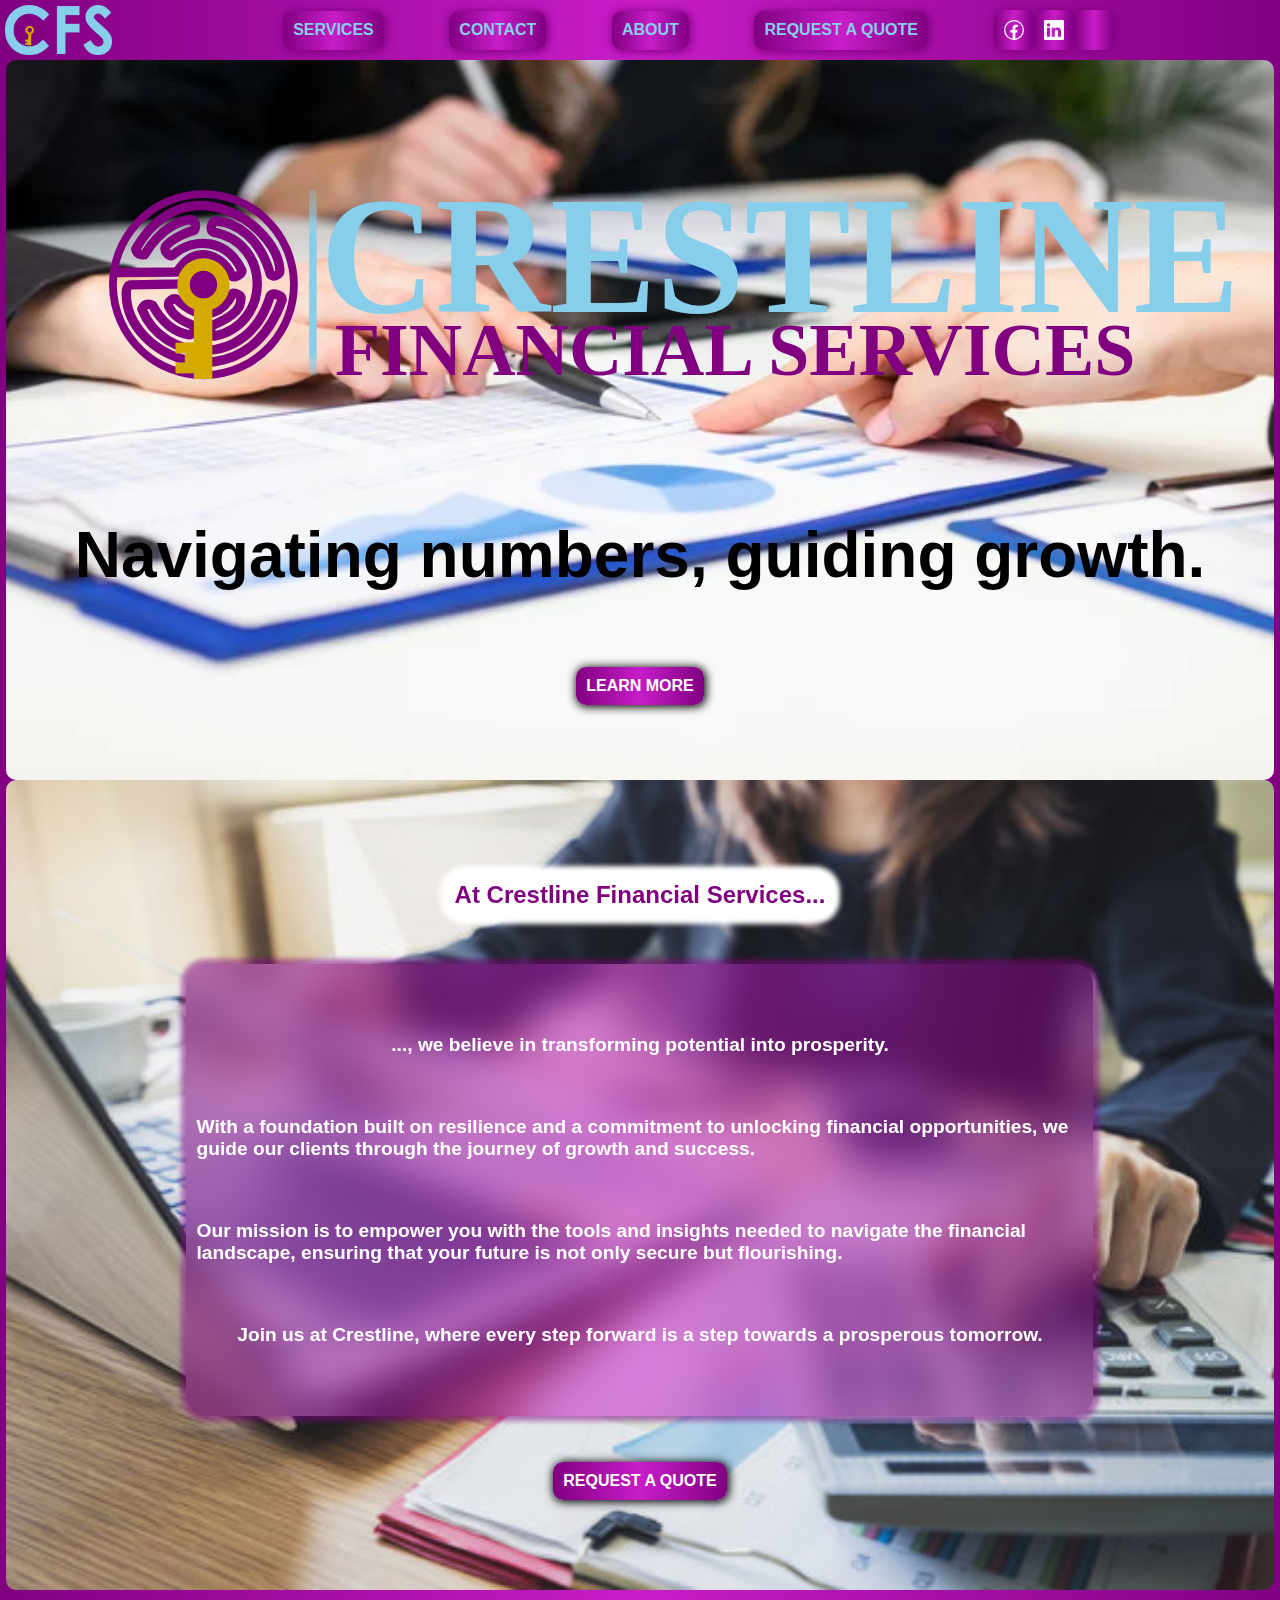
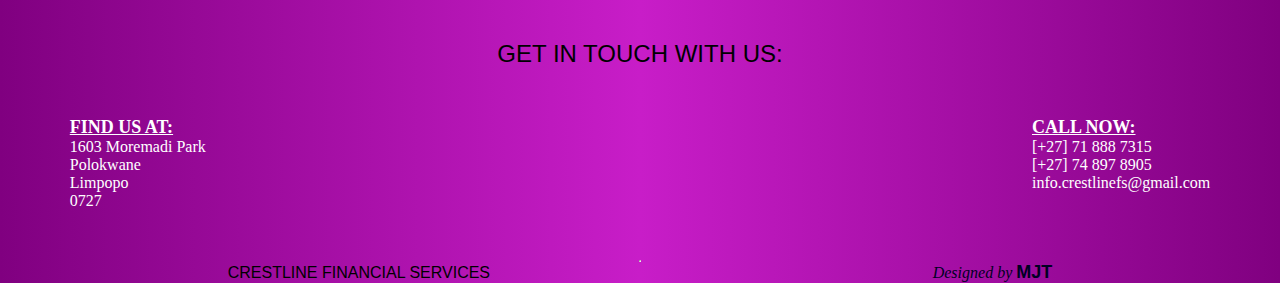
==== index.html @ adc4ba80 "Add files via upload" ====
<!DOCTYPE html>
<html lang="en">
    <head>
        <meta charset="UTF-8">
        <meta name="viewport" content="width=device-width, initial-scale=1.0" media="screen">
        <title>CFS_HOME</title>
        <link rel="website icon" type="png" href="images/Labyrinth_Key.svg"> 
        <link rel="stylesheet" type="text/css" href="index.css" media="screen">
        <script type="text/javascript" href="index.js"></script>
    </head>

    <body>
        <header>
            <div class="icon">
                <img src="images/Labyrinth_Lettermark_Sky Blue.png">
            </div>
            <div class="tabs">
                <li><a href="services.html">SERVICES</a></li>
                <li><a href="contact.html">CONTACT</a></li>
                <li><a href="about.html">ABOUT</a></li>
                <li><a href="contact.html#quotation">REQUEST A QUOTE</a></li>
                <span class="icons">
                    <li><a href="https://www.facebook.com/profile.php?id=61560621343532" target="_blank"><img src="images/FB_Icon.svg" alt=""></a></li>
                    <li><a href="https://za.linkedin.com/in/crestline-financial-services-183885310" target="_blank"><img src="images/LinkedIn_Icon.svg" alt=""></a></li>
                    <li><a href="https://wa.me/message/F4T4FTFE577NC1" target="_blank"><img src="images/WhatsApp_White.svg" alt=""></a></li>
                </span>
            </div>
            
            <div class="list">
                <div class="burger">
                    <span class="a"></span>
                    <span class="b"></span>
                    <span class="c"></span>
                    <div class="click">
                        <ul id="tabs2">
                            <li><a href="index.html">HOME</a></li>
                            <li><a href="services.html">SERVICES</a></li>
                            <li><a href="contact.html">CONTACT</a></li>
                            <li><a href="about.html">ABOUT</a></li>
                            <li><a href="contact.html#quotation">REQUEST A QUOTE</a></li>
                        </ul>
                    </div>
                </div>
            </div>

        </header>

        <main class="section">
            <div class="background">
               <img src="images/depositphotos_47779979-stock-photo-people-at-work-during-a.jpg" alt="">     
            </div>
            <div class="data">
                <div class="name">
                    <img src="images/CFS_Full_Labyrinth.svg" alt="Crestline Financial Services">
                </div>
                <div class="slogan">
                    Navigating numbers, guiding growth.
                </div>
                <div class="more_btn">
                    <a href="about.html">LEARN MORE</a>
                </div>
            </div>
        </main>

        <section class="summary">
            <div class="background">
                <img src="images/360_F_171826371_wrk3fpxKM7buTmjS2LI1ogYVAapIJtw5.jpg" alt="">     
            </div>
            <div class="data">          
                <h1>At Crestline Financial Services...</h1>
                <div class="text">
                    <p> 
                        ..., we believe in transforming 
                        potential into prosperity.
                    </p>
                    <p>
                        With a foundation built on 
                        resilience and a commitment to 
                        unlocking financial opportunities, 
                        we guide our clients through the 
                        journey of growth and success.
                    </p>
                    <p>
                        Our mission is to empower you with 
                        the tools and insights needed to 
                        navigate the financial landscape, 
                        ensuring that your future is not 
                        only secure but flourishing.
                    </p>
                    <p>
                        Join us at Crestline, where every 
                        step forward is a step towards a 
                        prosperous tomorrow.
                    </p>
                </div>
                <div class="more_btn">
                    <a href="contact.html#quotation">REQUEST A QUOTE</a>
                </div>
            </div>
        </section>

        <article>
            <h1>GET IN TOUCH WITH US:</h1>
            <div class="parent">
                <div class="contact">
                    <p class="call_head">CALL NOW:</p>
                    <ul>
                        <li>[+27] 71 888 7315</li>
                        <li>[+27] 74 897 8905</li>
                        <li class="email">info.crestlinefs@gmail.com</li>
                    </ul>
                </div>
                <div class="address">
                    <span class="address_head">FIND US AT:</span>
                    <p>1603 Moremadi Park</p>
                    <p>Polokwane</p>
                    <p>Limpopo</p>
                    <p>0727</p>
                </div>
            </div>
        </article>

        <hr>

        <footer>
            <div class="copyright">CRESTLINE FINANCIAL SERVICES</div>
            <div class="author">Designed by <a href="https://jephtamadziva.netlify.app/" target="_blank">MJT</a></div>
        </footer>
    </body>
</html>
---- index.css ----
:root
{
    --dark-blue: rgb(0, 0, 35);
    --mid-blue: rgb(25,25,112);
    --light-blue: rgb(25, 25, 255);
    --font-1: Arial, Helvetica, sans-serif;
    --bio-img: url("bio background.png");
    --banner-img: url("banner.gif");
    --gold: rgb(190, 180, 30);
    --intro-height: 10vh;
    --font-1-B: 'Bahnschrift';
    --font-2-I: 'Impact';
    --font-3-C: 'Consolas';
    --purple-gradient: linear-gradient(to right, purple, rgb(200, 29, 200), purple);
}
html
{
    scroll-behavior: smooth;
    scroll-snap-type: y mandatory;
    scroll-padding-top: 50px;
    background: var(--purple-gradient);
}
*
{
    margin: 0px;
    padding: 0px;
}
body
{
    display: flex;
    flex-direction: column;
    justify-content: center;
    align-items: center;
}
@keyframes slidein
{
    0%{transform: translateX(100%);}
    100%{transform: translateX(0);}
    /*animation: slidein 2s forwards infinite;*/
}
@keyframes slidein
{
    0%{transform: translateX(100%);}
    100%{transform: translateX(0);}
    /*animation: slidein 2s forwards infinite{loop};*/
}
@keyframes slideup
{
    0%{transform: translateY(-100%);}
    100%{transform: translateY(0);}
    /*animation: slideup 2s forwards infinite;*/
}
/*---ANIMATIONS---*/
@keyframes  pulse/*Makes the object change size in a pulsating motion*/
{
    0%, 100%{transform: scale(0.95);}
    50%{transform: scale(1);}
    /*animation: pulse 2s ease-in-out infinite;*/
}
@keyframes bounce
{
    0%, 100%{transform: translateY(0);}
    50%{transform: translateY(-10px);}
    /*animation: bounce 2s ease-in-out infinite;*/
}
@keyframes revolution
{
    0%{transform: rotate(0deg);}
    100%{transform: rotate(360deg);}
    /*animation: revolution 2s infinite linear;*/
}
@keyframes slidein
{
    0%{transform: translateX(-100%);}
    100%{transform: translateX(0);}
    /*animation: slidein 2s forwards infinite;*/
}
@keyframes slideleft /*Slides In from the far Left*/
{
    0%{transform: translateX(-100%);}
    100%{transform: translateX(0);}
}
@keyframes slideright
{
    0%{transform: translateX(100%);}
    100%{transform: translateX(0);}
}
@keyframes zoomfade
{
    0%
    {
        transform: scaleX(0.1);
        opacity: 0;
    }
    50%
    {
        transform: scaleX(0.8);
        opacity: 0.5;
    }
    100%
    {
        transform: translateX(1);
        opacity: 1;
    }
}

header
{
    width: 100%;
    height: fit-content;
    display: flex;
    justify-content: space-between;
    align-items: center;
    scroll-snap-align: start;
    scroll-snap-align: start;
}
.icon
{
    display: flex;
    align-items: center;
    justify-content: center;
    height: 50px;
    padding: 5px;
}
.icon img
{
    width: 100%;
    height: 100%;
    border-radius: 10px;
}
.burger
{
    display: flex;
    flex-direction: column;
    justify-content: space-around;
    align-items: center;
    margin: 10px;
    padding: 5px;
    width: 30px;
    height: 20px;
    background-color: skyblue;
    border-radius: 5px;
}
.burger ul
{
    opacity: 0;
    display: none;
}
.burger span
{
    background: var(--purple-gradient);
    width: 100%;
    height: 20%;
    margin: 0;
    padding: 0;
    opacity: 1;
}
.click
{
    position: absolute;
    width: 60px;
    height: 50px;
    top: 3px;
    right: 3px;
}
.burger
{
    cursor: grab;
}
#tabs2
{
    position: absolute;
    top: 60px;
    right: 10px;
    padding: 10px;
    z-index: 10;
    width: 200px;
    height: 200px;
    display: flex;
    flex-direction: column;
    justify-content: space-evenly;
    align-items: center;
    visibility: hidden;
}
#tabs2 li, a
{
    color: skyblue;
    font-weight: bold;
    font-family: Arial, Helvetica, sans-serif;
    text-decoration: none;
    list-style-type: none;
}
.tabs li
{
    background: var(--purple-gradient);
    box-shadow: 1px 1px 10px 1px purple;
}

main
{
    width: 99%;
    padding: 0;
    height: 80vh;
    display: flex;
    margin: 0 auto;
    align-items: center;
    flex-direction: column;
    scroll-snap-align: start;
    justify-content: space-evenly;
}
.data
{
    z-index: 1;
    position: absolute;
    padding: 0;
    margin: 0;
    width: 99%;
    height: 80vh;
    display: flex;
    flex-direction: column;
    justify-content: space-evenly;
    align-items: center;
    scroll-snap-align: start;
}
.name
{
    display: flex;
    justify-content: center;
    align-items: center;
    width: 99%;
    z-index: 1;
}
.slogan
{
    width: 99%;
    display: flex;
    justify-content: center;
    align-items: center;
    font-size: 5vw;
    font-family: 'Gill Sans', 'Gill Sans MT', Calibri, 'Trebuchet MS', sans-serif;
    font-weight: bolder;
    text-decoration: double;
}
.more_btn
{
    border-radius: 10px;
    padding: 10px;
    box-shadow: 1px 1px 10px 1px;
    background: linear-gradient(to right, purple, rgb(200, 29, 200), purple);
}
.more_btn a
{
    text-decoration: none;
    color: white;    
    font-family:Arial, Helvetica, sans-serif;
    font-weight: bolder
}

.summary
{
    padding: 0;
    margin: 0;
    width: 99%;
    height: 90vh;
    scroll-snap-align: start;   
    display: flex;
    justify-content: space-evenly;
    align-items: center;
    flex-direction: column;
}
.summary h1
{
    font-weight: bold;
    color: purple;
    padding: 10px;
    border-radius: 20px;
    backdrop-filter: blur(20px);
    background-color: white;
    box-shadow: 0px 0px 5px 5px white;
}
.text
{
    width: clamp(50%, 70%, 90%);
    height: 60%;
    padding: 10px;
    margin: 0;
    color: white;
    font-family: sans-serif, 'Arial Narrow Bold', Impact, Haettenschweiler;
    font-size: larger;
    font-weight: bolder;
    display: flex;
    flex-direction: column;
    justify-content: space-evenly;
    align-items: center;
    border-radius: 20px;
    backdrop-filter: blur(20px);
    background: linear-gradient(to right, rgba(128, 0, 128, 0.504), rgba(200, 29, 200, 0.504), rgba(128, 0, 128, 0.504));
    box-shadow: 0px 0px 5px 5px rgba(128, 0, 128, 0.503);
}

article
{

    padding: 0;
    margin: 0;
    width: 99%;
    height: 30vh;
    display: flex;
    flex-direction: column;
    justify-content: space-evenly;
    align-items: center;
    color: white;
    scroll-snap-align: start;
}
h1
{
    font-family: Impact, Haettenschweiler, 'Arial Narrow Bold', sans-serif;
    font-size: x-large;
    font-weight: 400;
    color: black;
}
.parent
{
    width: 90%;
    display: flex;
    color: white;
    flex-direction: row-reverse;
    font-family: var(--font-1-B);
    justify-content: space-between;
}
.call_head, .address_head
{
    font-size: large;
    font-weight: bolder;
    text-decoration: underline;
}
.contact li
{
    list-style: none;
    list-style-type: none;
    text-decoration: none;
}
footer
{
    width: 99%;
    display: flex;
    align-items: center;
    justify-content: space-around;
}
.logo
{
    width: 50px;
    height: auto;  
    display: flex;
    align-items: center;
    justify-content: center;
}
img
{
    margin: 0;
    padding: 0;
    width: 100%;
}
.copyright
{
    color: black;
    font-family: Impact, Haettenschweiler, 'Arial Narrow Bold', sans-serif;
}
.author
{
    font-style: italic;
    color: var(--dark-blue);
    font-family: var(--font-1-B);
}
.author a
{
    text-decoration: none;
    color: var(--dark-blue);
    font-weight: bolder;
    font-style: normal;
    font-size: large;

}
.background
{
    width: 100%;
    height: 100%;
}
.background img
{
    width: 100%;
    height: 100%;
    border-radius: 10px;
}
.icons
{
    display: flex;
    flex-direction: row;
    align-items: center;
    justify-content: center;
}
.icons li
{
    list-style-type: none;
    width: 20px;
    height: 20px;
}
.icons li:hover
{
    transform: scale(1.1);
}
@media screen and (max-width: 700px)
{
    .list
    {
        width: 60%;
        display: flex;
        flex-direction: row-reverse;
    }
    .tabs
    {
        opacity: 0;
        display: none;
    }


    .burger :active
    {
        cursor: grabbing;
    }
    .burger :hover ul#tabs2
    {

        opacity: 1;
        visibility: visible;
        background-color: purple;
        border-radius: 20px;
    }
}

.a:hover
{
    background-color: white;
}
@media screen and (min-width: 700px)
{
    .tabs
    {
        width: 70%;
        display: flex;
        font-weight: bolder;
        align-items: center;
        justify-content: space-around;
        font-family: 'Courier New', Courier, monospace;
    }
    .tabs li
    {
        padding: 10px;
        border-radius: 10px;
        list-style-type: none;
    }
    a
    {
        text-decoration: none;
    }
    .burger
    {
        opacity: 0;
        display: none;
    }
    .tabs2
    {
        opacity: 0;
        display: none;
    }  
}
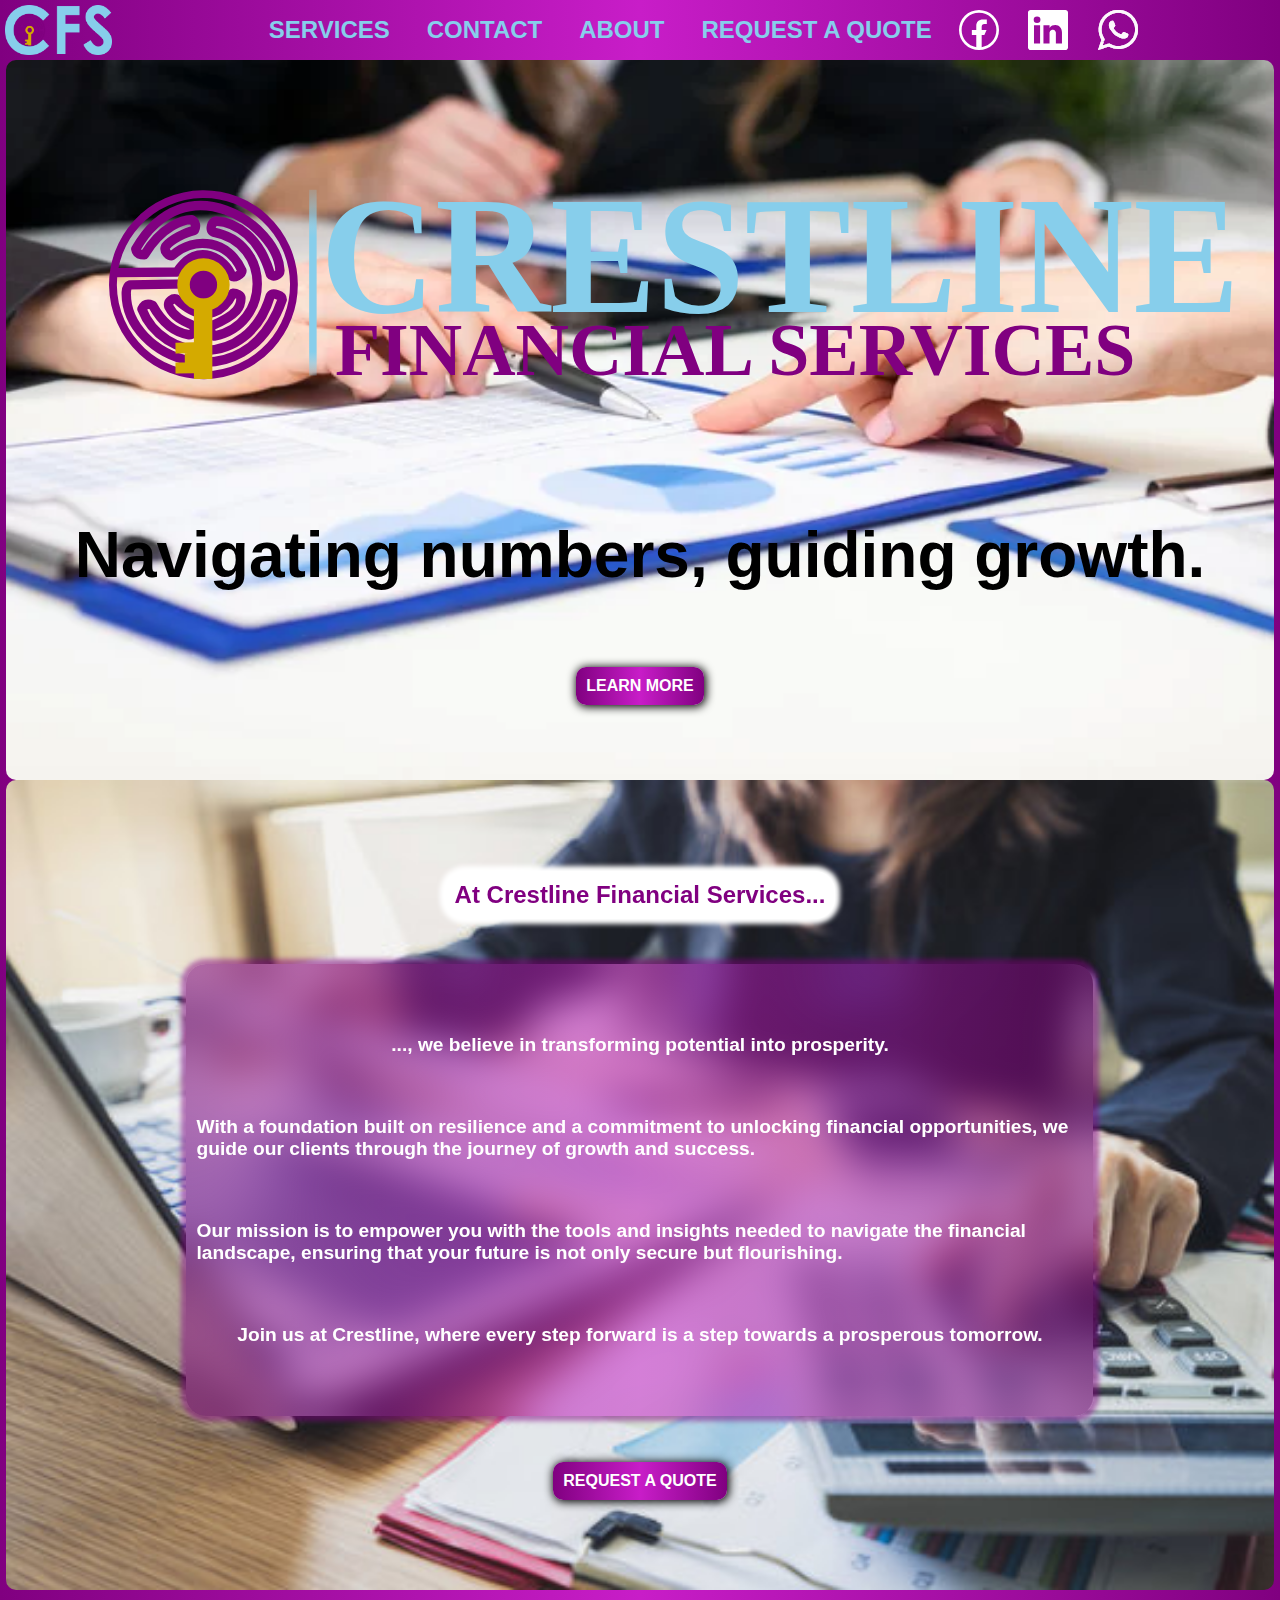
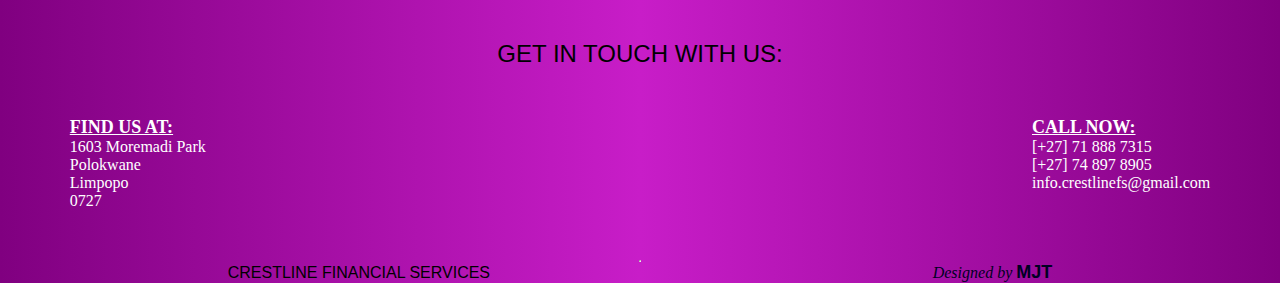
==== commit 5cf0be27: "Add files via upload" ====
--- a/index.html
+++ b/index.html
@@ -21,7 +21,7 @@
                 <li><a href="contact.html#quotation">REQUEST A QUOTE</a></li>
                 <span class="icons">
                     <li><a href="https://www.facebook.com/profile.php?id=61560621343532" target="_blank"><img src="images/FB_Icon.svg" alt=""></a></li>
-                    <li><a href="https://za.linkedin.com/in/crestline-financial-services-183885310" target="_blank"><img src="images/LinkedIn_Icon.svg" alt=""></a></li>
+                    <li><a class="linked" href="https://za.linkedin.com/in/crestline-financial-services-183885310" target="_blank"><img src="images/LinkedIn_Icon.svg" alt=""></a></li>
                     <li><a href="https://wa.me/message/F4T4FTFE577NC1" target="_blank"><img src="images/WhatsApp_White.svg" alt=""></a></li>
                 </span>
             </div>
--- a/index.css
+++ b/index.css
@@ -32,16 +32,10 @@
     justify-content: center;
     align-items: center;
 }
-@keyframes slidein
-{
-    0%{transform: translateX(100%);}
-    100%{transform: translateX(0);}
-    /*animation: slidein 2s forwards infinite;*/
-}
-@keyframes slidein
-{
-    0%{transform: translateX(100%);}
-    100%{transform: translateX(0);}
+@keyframes slidedown
+{
+    0%{transform: translateY(100%);}
+    100%{transform: translateY(0);}
     /*animation: slidein 2s forwards infinite{loop};*/
 }
 @keyframes slideup
@@ -112,7 +106,7 @@
     justify-content: space-between;
     align-items: center;
     scroll-snap-align: start;
-    scroll-snap-align: start;
+    animation: slideup 1s forwards ease-in-out;
 }
 .icon
 {
@@ -127,6 +121,38 @@
     width: 100%;
     height: 100%;
     border-radius: 10px;
+}
+.icons
+{
+    display: flex;
+    flex-direction: row;
+    align-items: center;
+    justify-content: space-between;
+    width: 20%;
+}
+.icons li 
+{
+    list-style-type: none;
+    width: 20px;
+    height: 20px;
+    display: flex;
+    align-items: center;
+    justify-content: center;
+}
+.icons li a
+{
+    height: 200%;
+    aspect-ratio: 1/1;
+    padding: 0;
+    margin: 0;
+    display: flex;
+    align-items: center;
+    justify-content: center;
+}
+.icons li a img:hover
+{
+    transform: scale(1.1);
+    transform: rotate('30deg');
 }
 .burger
 {
@@ -190,11 +216,7 @@
     text-decoration: none;
     list-style-type: none;
 }
-.tabs li
-{
-    background: var(--purple-gradient);
-    box-shadow: 1px 1px 10px 1px purple;
-}
+
 
 main
 {
@@ -221,6 +243,7 @@
     justify-content: space-evenly;
     align-items: center;
     scroll-snap-align: start;
+    overflow: hidden;
 }
 .name
 {
@@ -229,6 +252,7 @@
     align-items: center;
     width: 99%;
     z-index: 1;
+    animation: slideleft 2s forwards ease-in-out;
 }
 .slogan
 {
@@ -240,6 +264,7 @@
     font-family: 'Gill Sans', 'Gill Sans MT', Calibri, 'Trebuchet MS', sans-serif;
     font-weight: bolder;
     text-decoration: double;
+    animation: slideright 3s forwards ease-in-out;
 }
 .more_btn
 {
@@ -253,7 +278,8 @@
     text-decoration: none;
     color: white;    
     font-family:Arial, Helvetica, sans-serif;
-    font-weight: bolder
+    font-weight: bolder;
+    animation: slidedown 3.5s forwards ease-in-out;
 }
 
 .summary
@@ -267,6 +293,9 @@
     justify-content: space-evenly;
     align-items: center;
     flex-direction: column;
+    animation: zoomfade 1s linear;
+    animation-timeline: view();
+    animation-range: entry cover 50%;
 }
 .summary h1
 {
@@ -277,6 +306,9 @@
     backdrop-filter: blur(20px);
     background-color: white;
     box-shadow: 0px 0px 5px 5px white;
+    animation: slideup 1s linear;
+    animation-timeline: view();
+    animation-range: entry cover 50%;
 }
 .text
 {
@@ -296,6 +328,9 @@
     backdrop-filter: blur(20px);
     background: linear-gradient(to right, rgba(128, 0, 128, 0.504), rgba(200, 29, 200, 0.504), rgba(128, 0, 128, 0.504));
     box-shadow: 0px 0px 5px 5px rgba(128, 0, 128, 0.503);
+    animation: zoomfade 2s linear;
+    animation-timeline: view();
+    animation-range: entry cover 50%;
 }
 
 article
@@ -361,6 +396,19 @@
     padding: 0;
     width: 100%;
 }
+/*
+    .chair::-webkit-scrollbar 
+    {
+        display: none;
+    }
+  
+    Hide scrollbar for IE, Edge and Firefox 
+    .chair 
+    {
+        -ms-overflow-style: none;   IE and Edge 
+        scrollbar-width: none;   Firefox 
+    }
+*/
 .copyright
 {
     color: black;
@@ -392,23 +440,7 @@
     height: 100%;
     border-radius: 10px;
 }
-.icons
-{
-    display: flex;
-    flex-direction: row;
-    align-items: center;
-    justify-content: center;
-}
-.icons li
-{
-    list-style-type: none;
-    width: 20px;
-    height: 20px;
-}
-.icons li:hover
-{
-    transform: scale(1.1);
-}
+
 @media screen and (max-width: 700px)
 {
     .list
@@ -449,6 +481,7 @@
         width: 70%;
         display: flex;
         font-weight: bolder;
+        font-size: x-large;
         align-items: center;
         justify-content: space-around;
         font-family: 'Courier New', Courier, monospace;
@@ -462,6 +495,10 @@
     a
     {
         text-decoration: none;
+    }
+    a:hover
+    {
+        text-shadow: 2px 2px 0px rgb(46, 0, 46);
     }
     .burger
     {
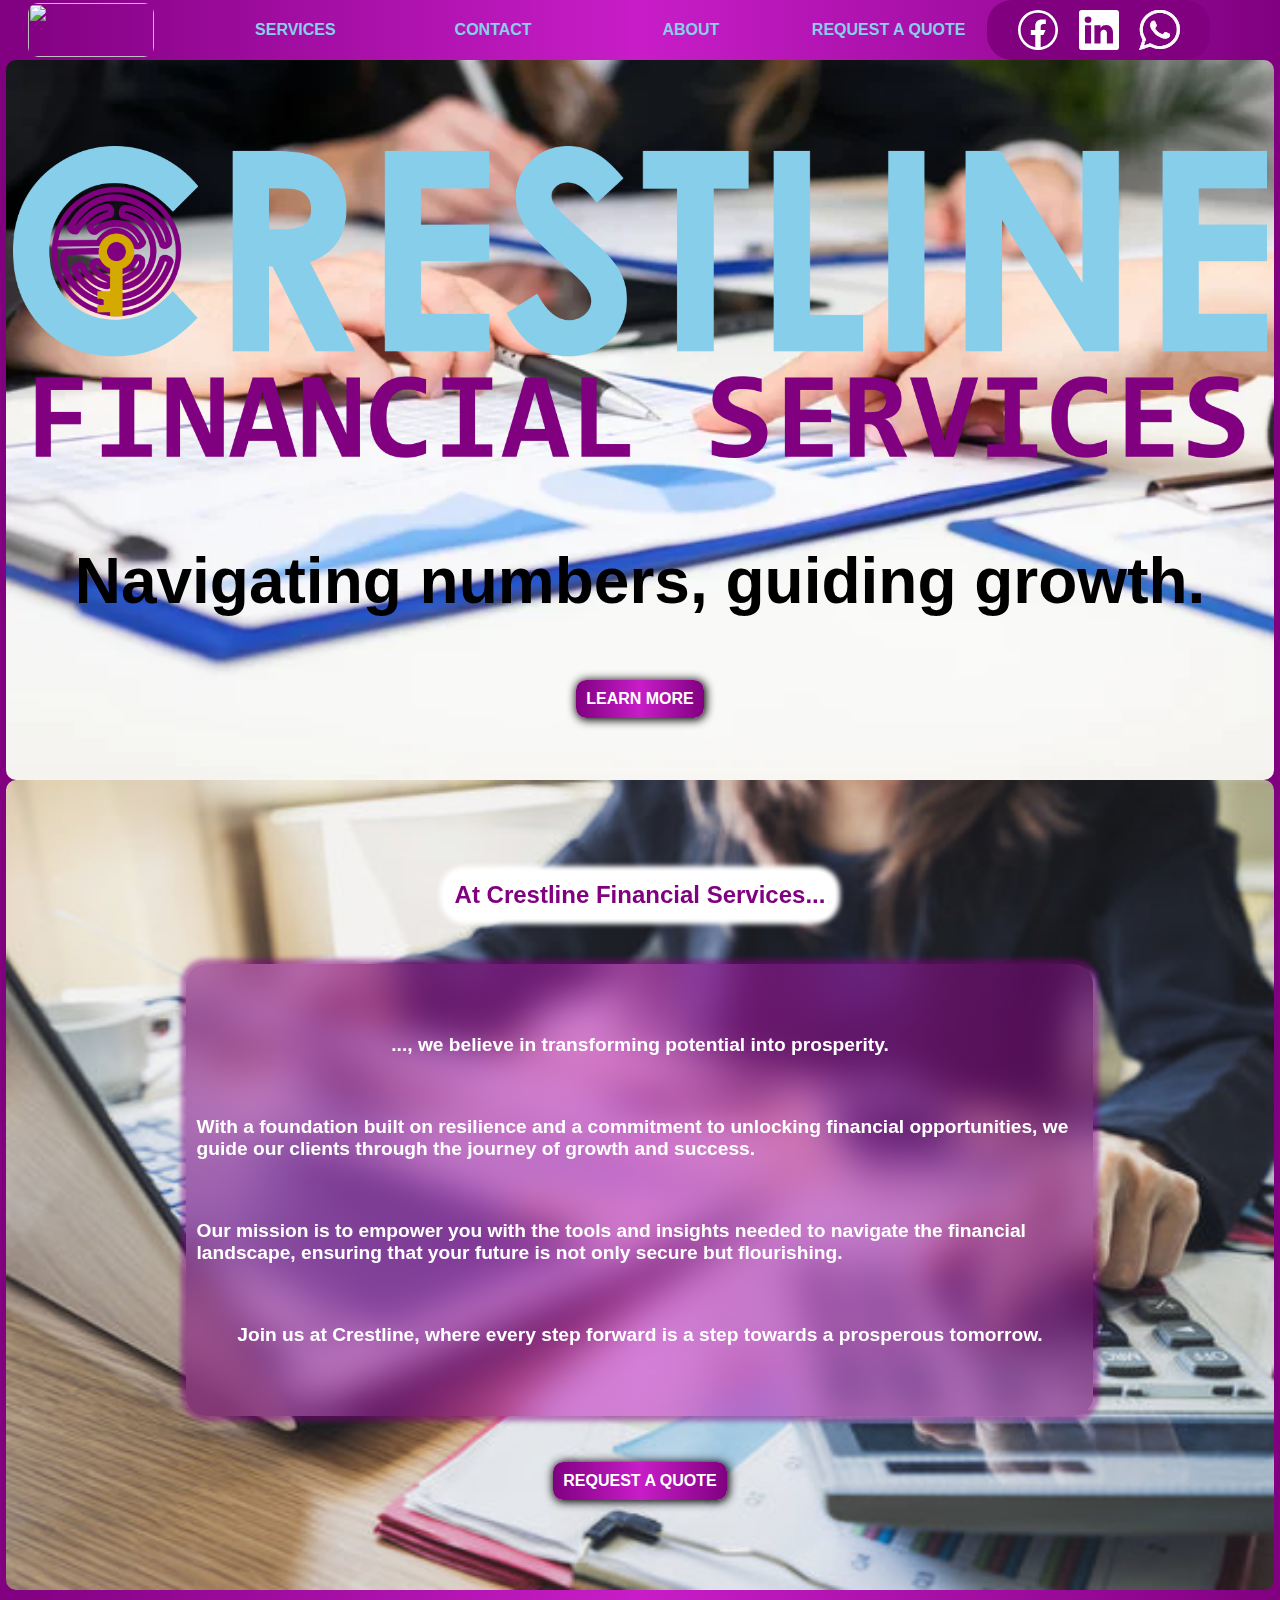
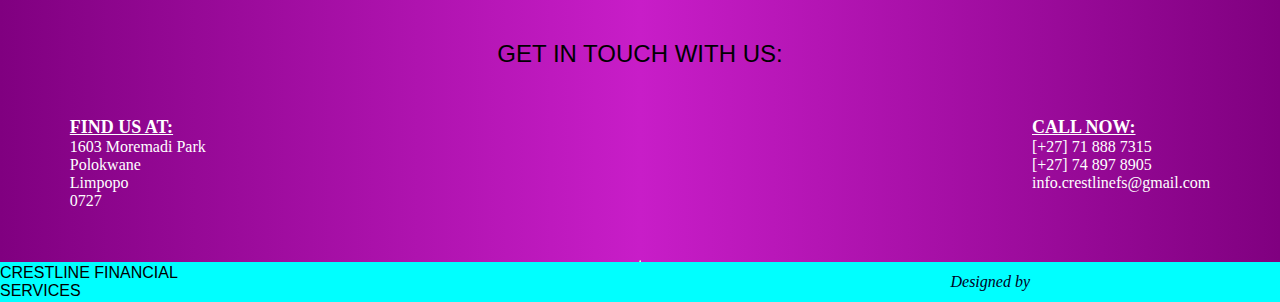
==== commit 6eea4f79: "Add files via upload" ====
--- a/index.html
+++ b/index.html
@@ -12,7 +12,7 @@
     <body>
         <header>
             <div class="icon">
-                <img src="images/Labyrinth_Lettermark_Sky Blue.png">
+                <img src="images/Lettermark_Labyrinth_Grad.png">
             </div>
             <div class="tabs">
                 <li><a href="services.html">SERVICES</a></li>
@@ -51,7 +51,8 @@
             </div>
             <div class="data">
                 <div class="name">
-                    <img src="images/CFS_Full_Labyrinth.svg" alt="Crestline Financial Services">
+                    <img class="on_top" src="images/Full_Logo_Icon_Top.png" alt="Crestline Financial Services">
+                    <img class="on_side" src="images/Labyrinth_Full Logo.png" alt="">
                 </div>
                 <div class="slogan">
                     Navigating numbers, guiding growth.
@@ -124,7 +125,7 @@
 
         <footer>
             <div class="copyright">CRESTLINE FINANCIAL SERVICES</div>
-            <div class="author">Designed by <a href="https://jephtamadziva.netlify.app/" target="_blank">MJT</a></div>
+            <div class="author">Designed by <a href="https://jephtamadziva.netlify.app/" target="_blank"><img src="images/Signature_grad1.png" alt=""></a></div>
         </footer>
     </body>
 </html>--- a/index.css
+++ b/index.css
@@ -100,10 +100,10 @@
 
 header
 {
-    width: 100%;
-    height: fit-content;
-    display: flex;
-    justify-content: space-between;
+    width: 99%;
+    height: 60px;
+    display: flex;
+    justify-content: space-around;
     align-items: center;
     scroll-snap-align: start;
     animation: slideup 1s forwards ease-in-out;
@@ -113,8 +113,8 @@
     display: flex;
     align-items: center;
     justify-content: center;
-    height: 50px;
-    padding: 5px;
+    height: 90%;
+    width: 15%;
 }
 .icon img
 {
@@ -122,102 +122,10 @@
     height: 100%;
     border-radius: 10px;
 }
-.icons
-{
-    display: flex;
-    flex-direction: row;
-    align-items: center;
-    justify-content: space-between;
-    width: 20%;
-}
-.icons li 
-{
-    list-style-type: none;
-    width: 20px;
-    height: 20px;
-    display: flex;
-    align-items: center;
-    justify-content: center;
-}
-.icons li a
-{
-    height: 200%;
-    aspect-ratio: 1/1;
-    padding: 0;
-    margin: 0;
-    display: flex;
-    align-items: center;
-    justify-content: center;
-}
-.icons li a img:hover
-{
-    transform: scale(1.1);
-    transform: rotate('30deg');
-}
 .burger
 {
-    display: flex;
-    flex-direction: column;
-    justify-content: space-around;
-    align-items: center;
-    margin: 10px;
-    padding: 5px;
-    width: 30px;
-    height: 20px;
-    background-color: skyblue;
-    border-radius: 5px;
-}
-.burger ul
-{
-    opacity: 0;
     display: none;
 }
-.burger span
-{
-    background: var(--purple-gradient);
-    width: 100%;
-    height: 20%;
-    margin: 0;
-    padding: 0;
-    opacity: 1;
-}
-.click
-{
-    position: absolute;
-    width: 60px;
-    height: 50px;
-    top: 3px;
-    right: 3px;
-}
-.burger
-{
-    cursor: grab;
-}
-#tabs2
-{
-    position: absolute;
-    top: 60px;
-    right: 10px;
-    padding: 10px;
-    z-index: 10;
-    width: 200px;
-    height: 200px;
-    display: flex;
-    flex-direction: column;
-    justify-content: space-evenly;
-    align-items: center;
-    visibility: hidden;
-}
-#tabs2 li, a
-{
-    color: skyblue;
-    font-weight: bold;
-    font-family: Arial, Helvetica, sans-serif;
-    text-decoration: none;
-    list-style-type: none;
-}
-
-
 main
 {
     width: 99%;
@@ -232,7 +140,7 @@
 }
 .data
 {
-    z-index: 1;
+    z-index: 0;
     position: absolute;
     padding: 0;
     margin: 0;
@@ -250,8 +158,6 @@
     display: flex;
     justify-content: center;
     align-items: center;
-    width: 99%;
-    z-index: 1;
     animation: slideleft 2s forwards ease-in-out;
 }
 .slogan
@@ -336,16 +242,16 @@
 article
 {
 
+    margin: 0;
     padding: 0;
-    margin: 0;
     width: 99%;
     height: 30vh;
     display: flex;
+    color: white;
+    align-items: center;
     flex-direction: column;
+    scroll-snap-align: start;
     justify-content: space-evenly;
-    align-items: center;
-    color: white;
-    scroll-snap-align: start;
 }
 h1
 {
@@ -390,12 +296,7 @@
     align-items: center;
     justify-content: center;
 }
-img
-{
-    margin: 0;
-    padding: 0;
-    width: 100%;
-}
+
 /*
     .chair::-webkit-scrollbar 
     {
@@ -409,8 +310,21 @@
         scrollbar-width: none;   Firefox 
     }
 */
+footer
+{
+    background-color: aqua;
+    width: 100%;
+    height: 40px;
+    display: flex;
+    align-items: center;
+    justify-content: space-between;
+}
 .copyright
 {
+    width: 20%;
+    display: flex;
+    align-items: center;
+    justify-content: center;
     color: black;
     font-family: Impact, Haettenschweiler, 'Arial Narrow Bold', sans-serif;
 }
@@ -419,15 +333,29 @@
     font-style: italic;
     color: var(--dark-blue);
     font-family: var(--font-1-B);
+    width: 500px;
+    height: 30px;
+    display: flex;
+    align-items: center;
+    justify-content: right;
 }
 .author a
 {
+    color: var(--dark-blue);
     text-decoration: none;
-    color: var(--dark-blue);
     font-weight: bolder;
     font-style: normal;
     font-size: large;
-
+    width: 50%;
+    height: 100%;
+    display: flex;
+    align-items: center;
+    justify-content: center;
+}
+.author a img
+{
+    width: auto;
+    height: 100%;
 }
 .background
 {
@@ -441,8 +369,72 @@
     border-radius: 10px;
 }
 
-@media screen and (max-width: 700px)
-{
+@media screen and (max-width: 800px)
+{
+    .burger
+    {
+        width: 30px;
+        margin: 10px;
+        padding: 5px;
+        height: 20px;
+        display: flex;
+        border-radius: 5px;
+        align-items: center;
+        flex-direction: column;
+        background-color: skyblue;
+        justify-content: space-around;
+    }
+    .burger ul
+    {
+        opacity: 0;
+        display: none;
+    }
+    .burger span
+    {
+        margin: 0;
+        padding: 0;
+        opacity: 1;
+        width: 100%;
+        height: 20%;
+        background: var(--purple-gradient);
+    }
+    .click
+    {
+        top: 3px;
+        right: 3px;
+        width: 60px;
+        height: 50px;
+        z-index: 100;
+        position: absolute;
+    }
+    .burger
+    {
+        cursor: grab;
+    }
+    #tabs2
+    {
+        top: 60px;
+        z-index: 0;
+        right: 10px;
+        padding: 10px;
+        width: 200px;
+        height: 200px;
+        display: flex;
+        position: absolute;
+        visibility: hidden;
+        align-items: center;
+        flex-direction: column;
+        justify-content: space-evenly;
+    }
+    #tabs2 li, a
+    {
+        color: skyblue;
+        font-weight: bold;
+        text-decoration: none;
+        list-style-type: none;
+        font-family: Arial, Helvetica, sans-serif;
+    }
+
     .list
     {
         width: 60%;
@@ -451,7 +443,6 @@
     }
     .tabs
     {
-        opacity: 0;
         display: none;
     }
 
@@ -462,11 +453,36 @@
     }
     .burger :hover ul#tabs2
     {
-
         opacity: 1;
         visibility: visible;
+        border-radius: 20px;
         background-color: purple;
-        border-radius: 20px;
+    }
+    .section
+    {
+        height: 90dvh;
+    }
+    .section .data
+    {
+        height: 90dvh;
+        display: flex;
+        align-items: center;
+        border: solid black;
+        flex-direction: column;
+        justify-content: space-around;
+    }
+    .data .name
+    {
+        height: 50%;
+        padding: 5px;
+    }
+    .on_side
+    {
+        display: none;
+    }
+    .data .name img
+    {
+        height: 95%;
     }
 }
 
@@ -474,31 +490,81 @@
 {
     background-color: white;
 }
-@media screen and (min-width: 700px)
-{
+@media screen and (min-width: 800px)
+{
+    .icon
+    {
+        width: 10%;
+    }
     .tabs
     {
-        width: 70%;
-        display: flex;
-        font-weight: bolder;
-        font-size: x-large;
-        align-items: center;
+        width: 80%;
+        height: 100%;
+        display: flex;
+        align-items: center;
+        justify-content:space-between;
+    }
+    .tabs li, .tabs span
+    {
+        width: 20%;
+        display: flex;
+        color: skyblue;
+        font-weight: bold;
+        align-items: center;
+        text-decoration: none;
+        list-style-type: none;
+        justify-content: center;
+        font-family: Arial, Helvetica, sans-serif;
+    }
+    .tabs li a
+    {
+        color: skyblue;
+        font-weight: bold;
+        text-decoration: none;
+        list-style-type: none;
+        font-family: Arial, Helvetica, sans-serif;
+    }
+    a
+    {
+        text-decoration: none;
+    }
+    a:hover
+    {
+        text-shadow: 2px 2px 0px rgb(46, 0, 46);
+    }
+    .icons
+    {
+        gap: 10%;
+        width: 10%;
+        height: 40px;
+        padding: 5px;
+        padding: 10px;
+        display: flex;
+        flex-direction: row;
+        border-radius: 25px;
+        align-items: center;
+        background-color: purple;
         justify-content: space-around;
-        font-family: 'Courier New', Courier, monospace;
-    }
-    .tabs li
-    {
-        padding: 10px;
-        border-radius: 10px;
-        list-style-type: none;
-    }
-    a
-    {
-        text-decoration: none;
-    }
-    a:hover
-    {
-        text-shadow: 2px 2px 0px rgb(46, 0, 46);
+    }
+    .icons li
+    {
+        width: 20%;
+        height: 90%;
+        display: flex;
+        align-items: center;
+        justify-content: center;
+    }
+    .icons li a
+    {
+        width: 100%;
+        aspect-ratio: 1/1;
+        display: flex;
+        align-items: center;
+    } 
+    .icons li a img
+    {
+        height: 100%;
+        aspect-ratio: 1/1;
     }
     .burger
     {
@@ -509,5 +575,24 @@
     {
         opacity: 0;
         display: none;
-    }  
-}+    }
+    .icons img
+    {
+        height: 100%;
+        aspect-ratio: 1/1;
+    }
+    .name
+    {
+        height: 50%;
+        width: 99%;
+    }
+    .on_top
+    {
+        display: none;
+    }
+    .name img
+    {
+        width: 100%;
+    }
+}
+
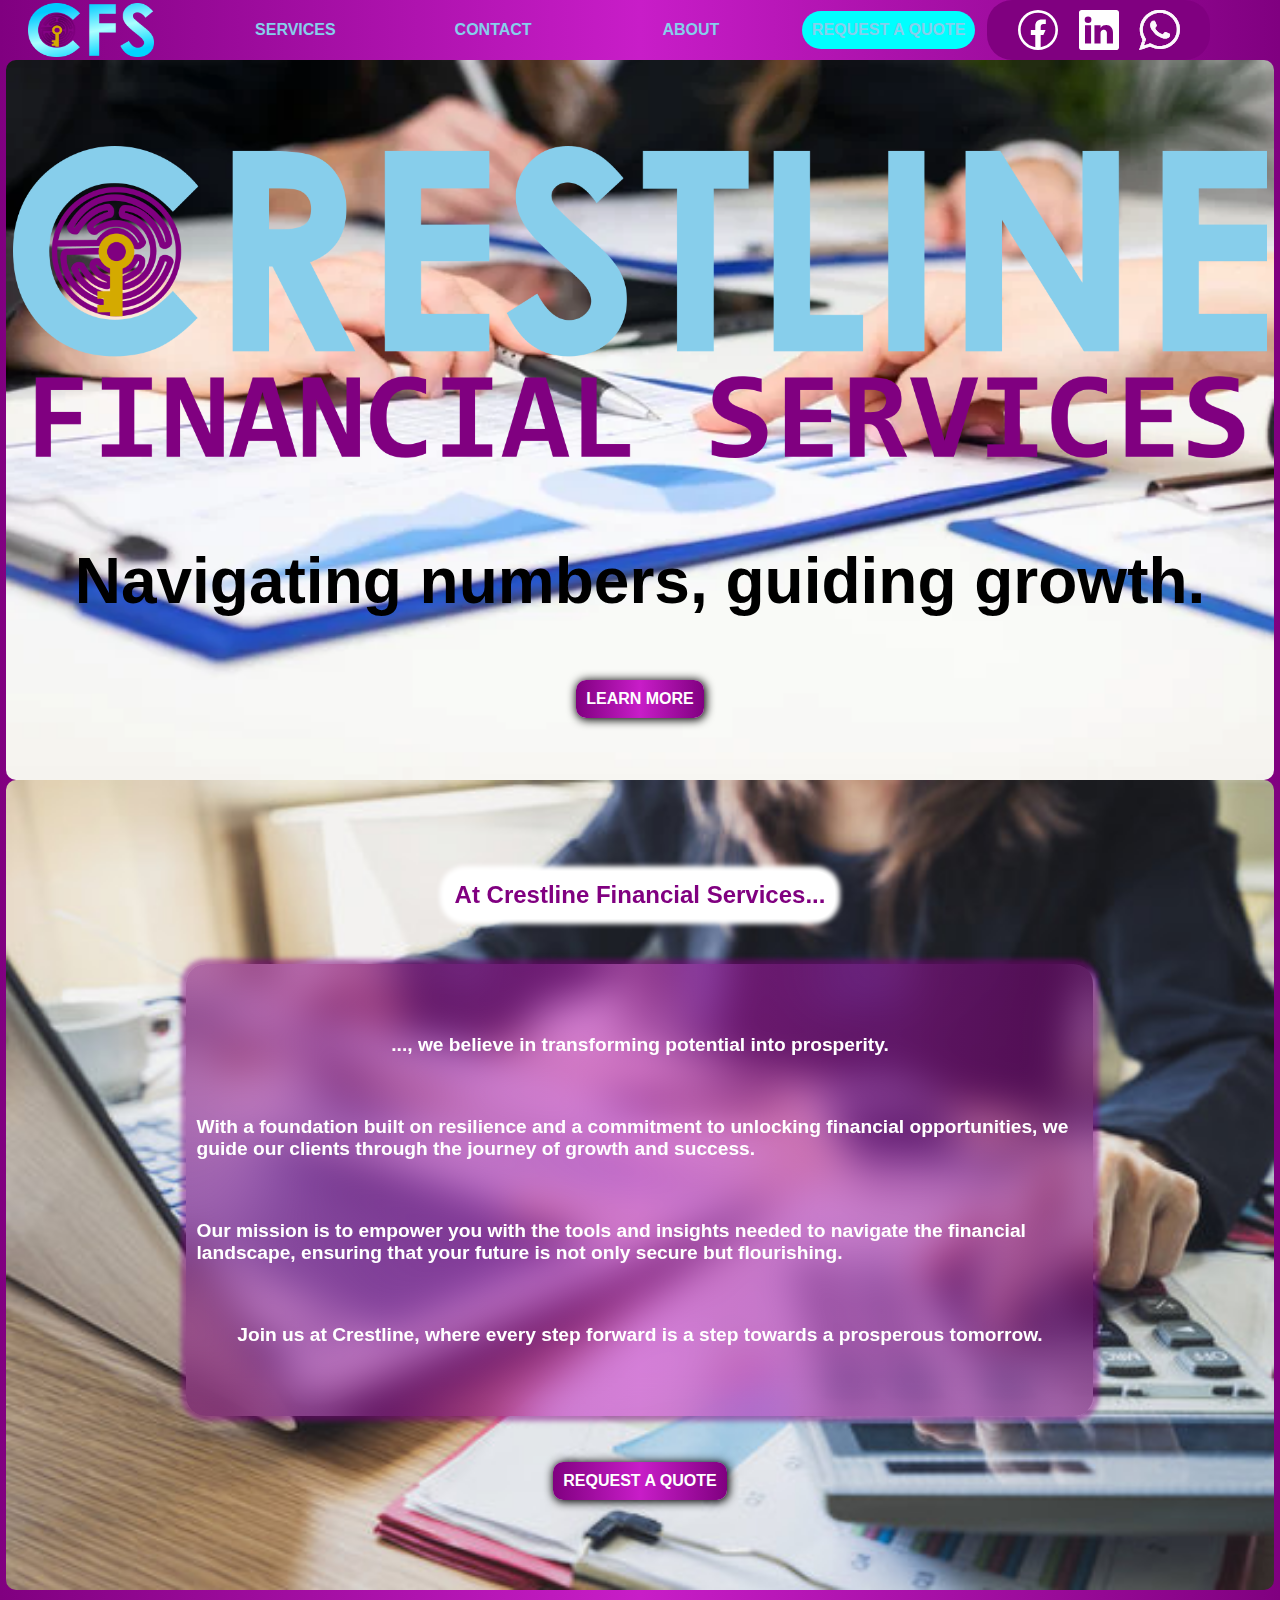
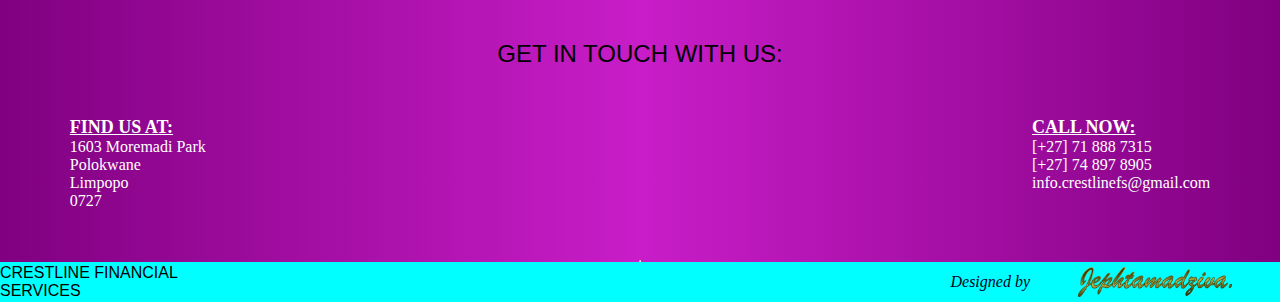
==== commit 99740df4: "Add files via upload" ====
--- a/index.html
+++ b/index.html
@@ -18,7 +18,7 @@
                 <li><a href="services.html">SERVICES</a></li>
                 <li><a href="contact.html">CONTACT</a></li>
                 <li><a href="about.html">ABOUT</a></li>
-                <li><a href="contact.html#quotation">REQUEST A QUOTE</a></li>
+                <li class="action"><a href="contact.html#quotation">REQUEST A QUOTE</a></li>
                 <span class="icons">
                     <li><a href="https://www.facebook.com/profile.php?id=61560621343532" target="_blank"><img src="images/FB_Icon.svg" alt=""></a></li>
                     <li><a class="linked" href="https://za.linkedin.com/in/crestline-financial-services-183885310" target="_blank"><img src="images/LinkedIn_Icon.svg" alt=""></a></li>
@@ -37,7 +37,7 @@
                             <li><a href="services.html">SERVICES</a></li>
                             <li><a href="contact.html">CONTACT</a></li>
                             <li><a href="about.html">ABOUT</a></li>
-                            <li><a href="contact.html#quotation">REQUEST A QUOTE</a></li>
+                            <li class="action"><a href="contact.html#quotation">REQUEST A QUOTE</a></li>
                         </ul>
                     </div>
                 </div>
--- a/index.css
+++ b/index.css
@@ -126,6 +126,13 @@
 {
     display: none;
 }
+.action a
+{
+    border-radius: 50px;
+    background-color: aqua;
+    color: purple;
+    padding: 10px;
+}
 main
 {
     width: 99%;
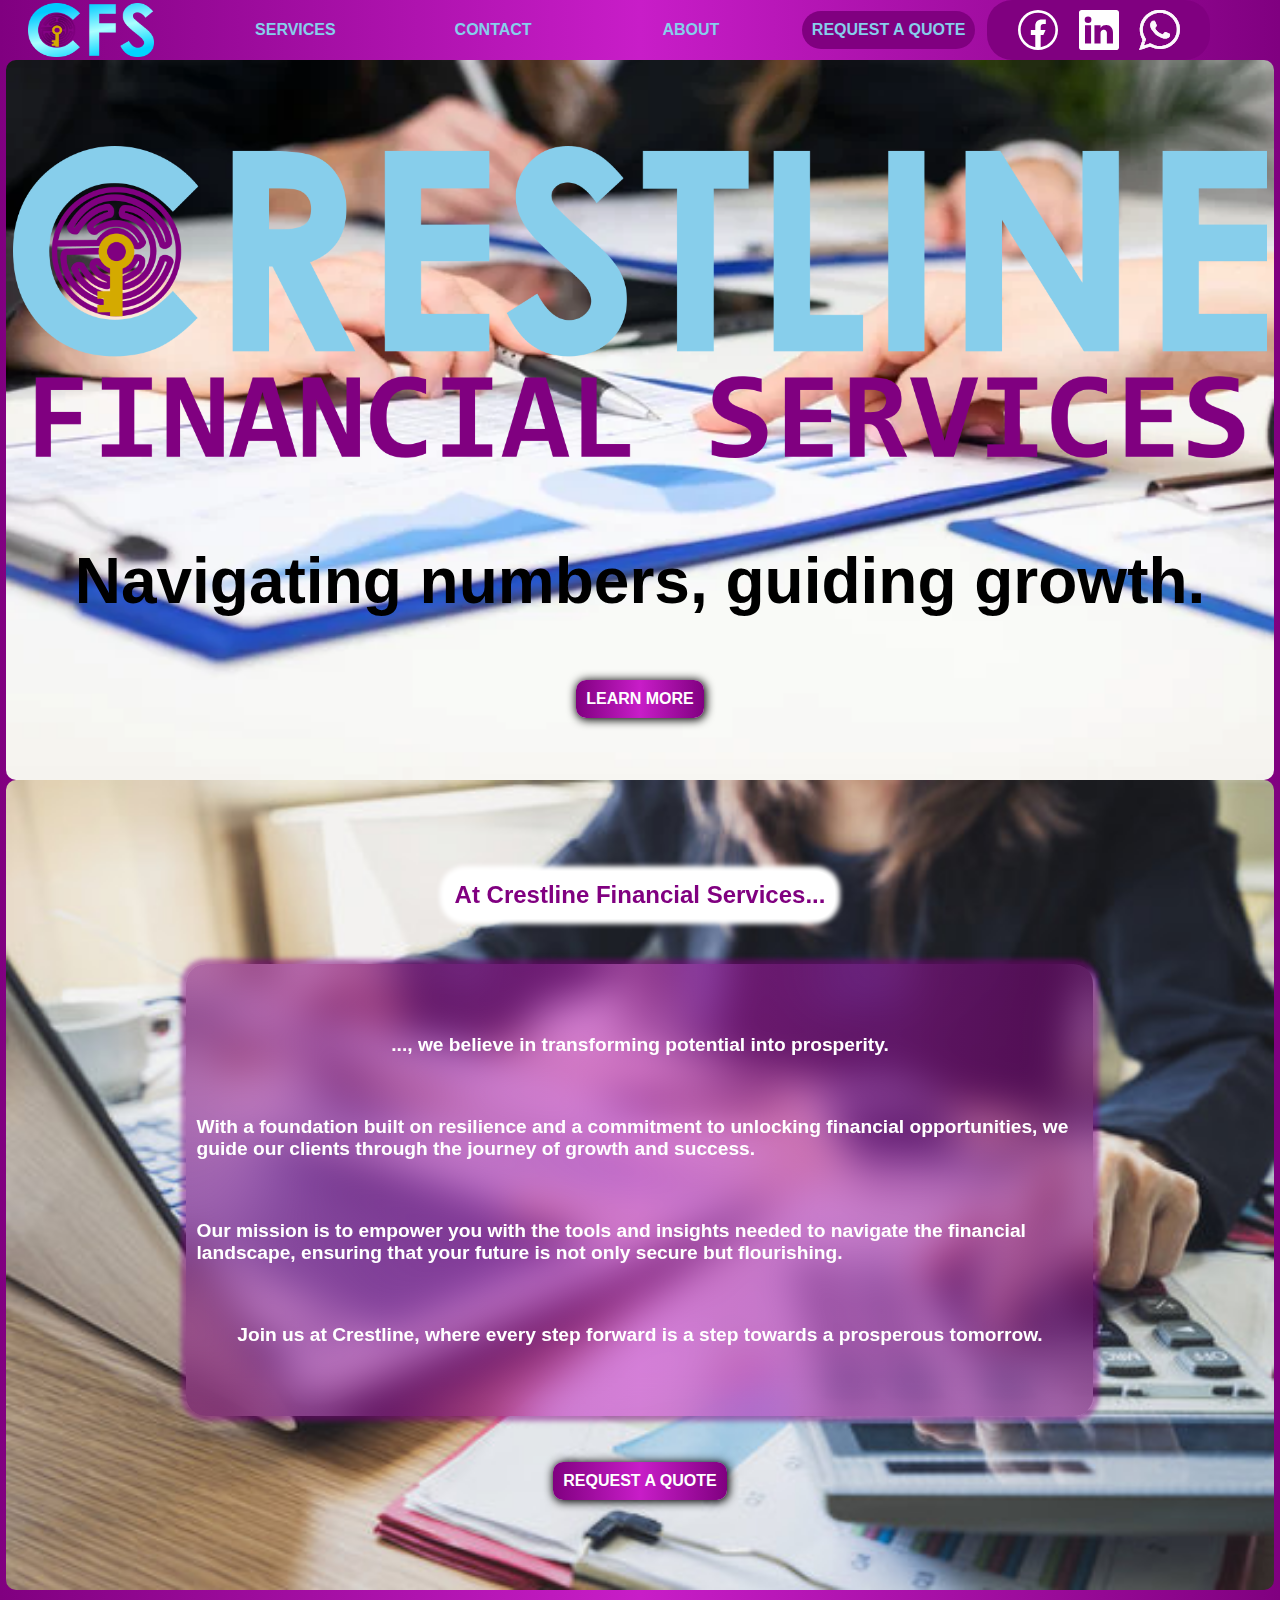
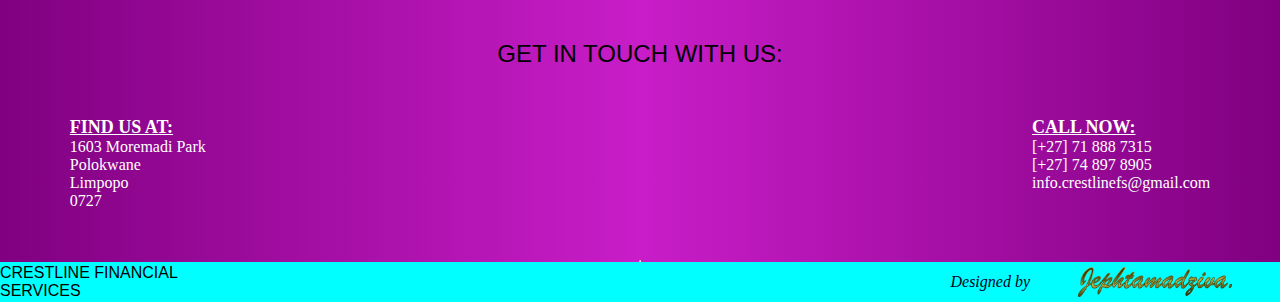
==== commit 72472522: "Add files via upload" ====
--- a/index.html
+++ b/index.html
@@ -2,10 +2,10 @@
 <html lang="en">
     <head>
         <meta charset="UTF-8">
-        <meta name="viewport" content="width=device-width, initial-scale=1.0" media="screen">
-        <title>CFS_HOME</title>
-        <link rel="website icon" type="png" href="images/Labyrinth_Key.svg"> 
+        <meta name="description" content="width=device-width, initial-scale=1.0, Our Services: Accounting | Taxation | Secretarial." media="screen">
+        <title>CFS - Your partner in all Company Accountancy and Finance Management</title>
         <link rel="stylesheet" type="text/css" href="index.css" media="screen">
+        <link rel="website icon" type="png" href="images/Labyrinth_Key.png"> 
         <script type="text/javascript" href="index.js"></script>
     </head>
 
@@ -42,7 +42,6 @@
                     </div>
                 </div>
             </div>
-
         </header>
 
         <main class="section">
--- a/index.css
+++ b/index.css
@@ -129,10 +129,10 @@
 .action a
 {
     border-radius: 50px;
-    background-color: aqua;
-    color: purple;
+    background-color: purple;
     padding: 10px;
 }
+
 main
 {
     width: 99%;
@@ -515,7 +515,6 @@
     {
         width: 20%;
         display: flex;
-        color: skyblue;
         font-weight: bold;
         align-items: center;
         text-decoration: none;
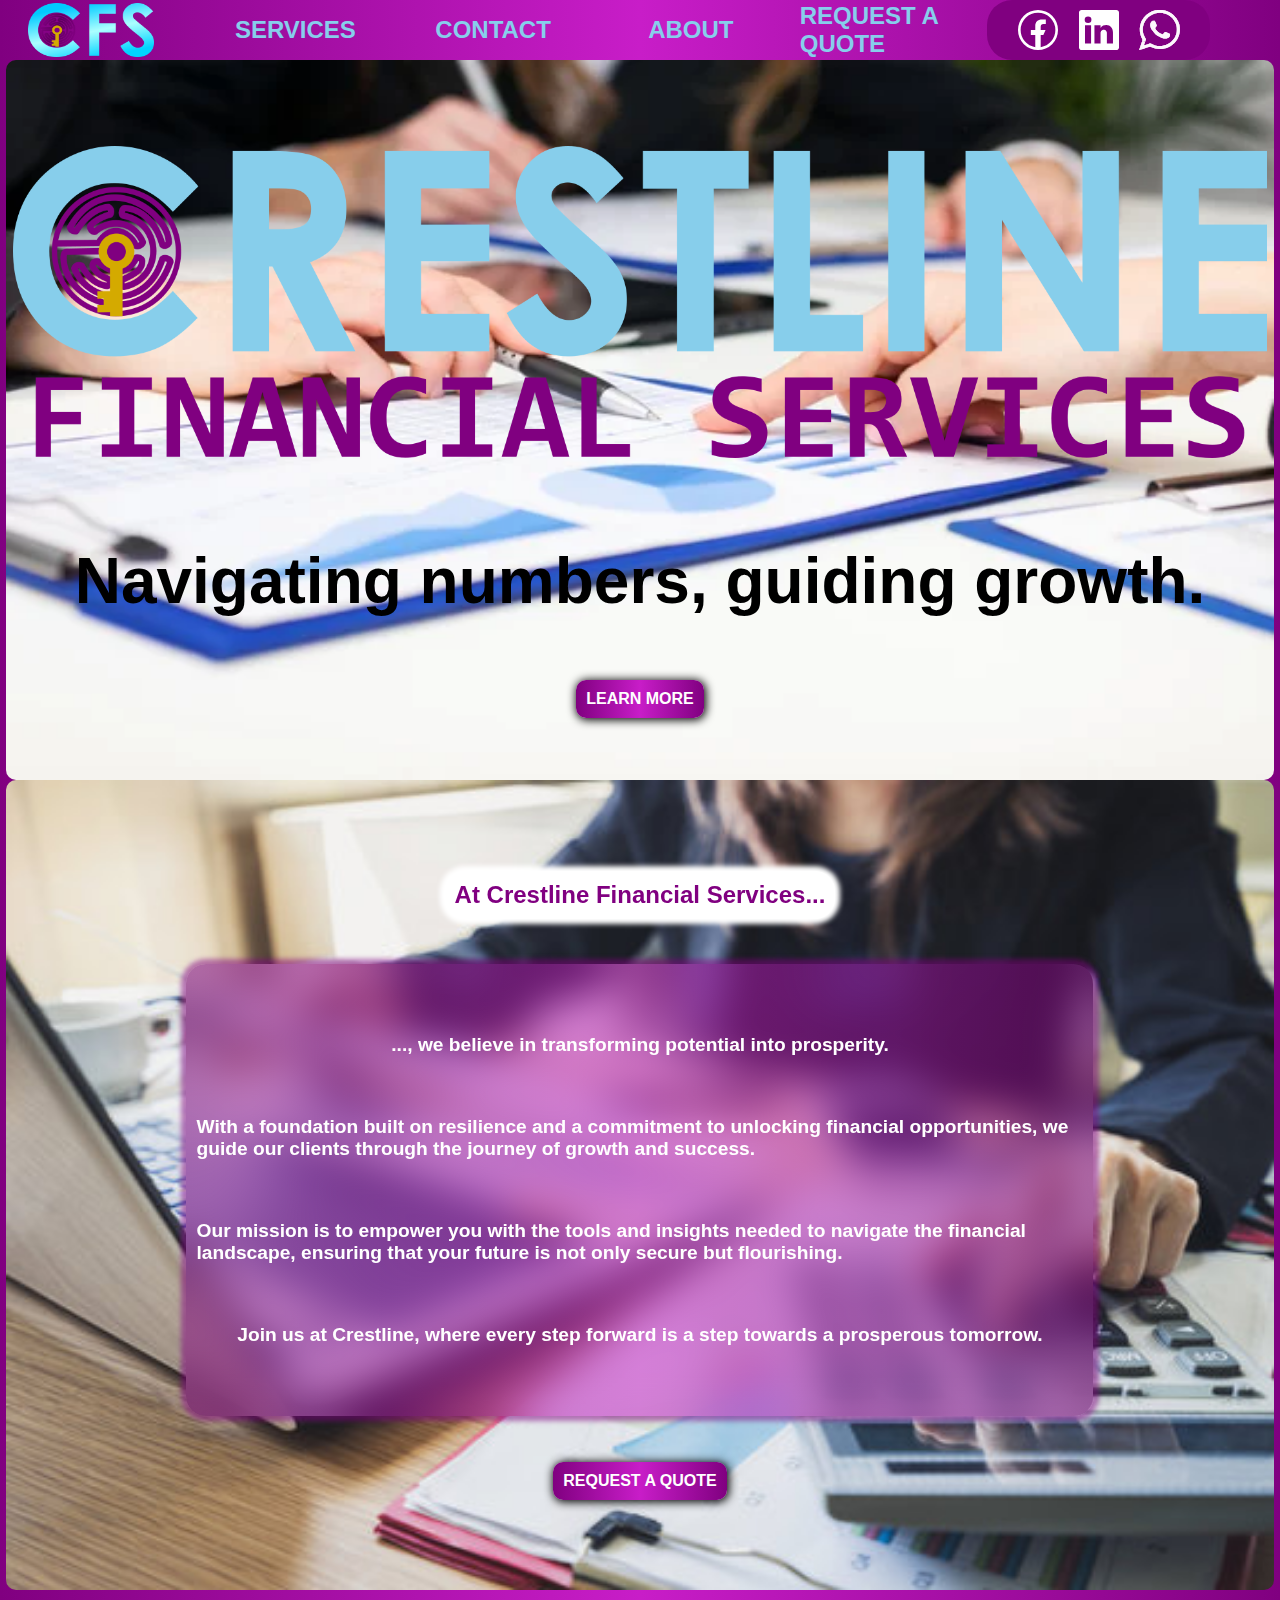
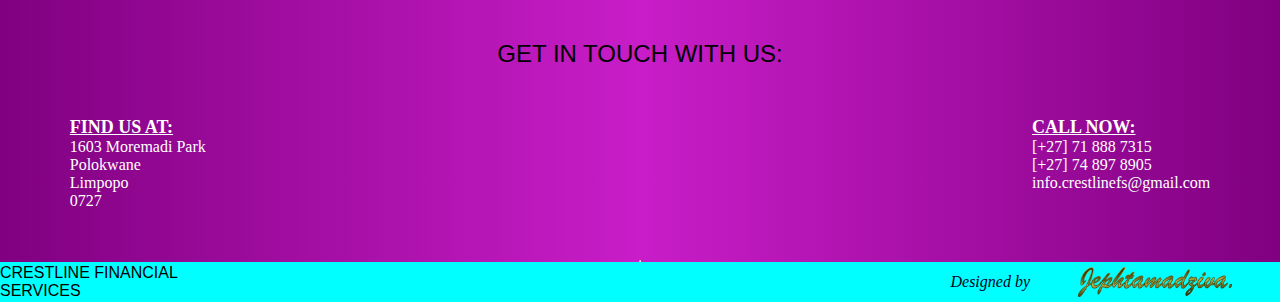
==== commit 21d0fbea: "Add files via upload" ====
--- a/index.html
+++ b/index.html
@@ -15,10 +15,10 @@
                 <img src="images/Lettermark_Labyrinth_Grad.png">
             </div>
             <div class="tabs">
-                <li><a href="services.html">SERVICES</a></li>
-                <li><a href="contact.html">CONTACT</a></li>
-                <li><a href="about.html">ABOUT</a></li>
-                <li class="action"><a href="contact.html#quotation">REQUEST A QUOTE</a></li>
+                <li><a href="/services/">SERVICES</a></li>
+                <li><a href="/contact/">CONTACT</a></li>
+                <li><a href="/about/">ABOUT</a></li>
+                <li class="action"><a href="/contact/index.html#quotation">REQUEST A QUOTE</a></li>
                 <span class="icons">
                     <li><a href="https://www.facebook.com/profile.php?id=61560621343532" target="_blank"><img src="images/FB_Icon.svg" alt=""></a></li>
                     <li><a class="linked" href="https://za.linkedin.com/in/crestline-financial-services-183885310" target="_blank"><img src="images/LinkedIn_Icon.svg" alt=""></a></li>
@@ -27,19 +27,16 @@
             </div>
             
             <div class="list">
-                <div class="burger">
+                <button class="burger" popovertarget="tabs">
                     <span class="a"></span>
                     <span class="b"></span>
                     <span class="c"></span>
-                    <div class="click">
-                        <ul id="tabs2">
-                            <li><a href="index.html">HOME</a></li>
-                            <li><a href="services.html">SERVICES</a></li>
-                            <li><a href="contact.html">CONTACT</a></li>
-                            <li><a href="about.html">ABOUT</a></li>
-                            <li class="action"><a href="contact.html#quotation">REQUEST A QUOTE</a></li>
-                        </ul>
-                    </div>
+                </button>
+                <div id="tabs" popover>
+                    <li><a href="/services/">SERVICES</a></li>
+                    <li><a href="/contact/">CONTACT</a></li>
+                    <li><a href="/about/">ABOUT</a></li>
+                    <li class="action"><a href="/contact/index.html#quotation">REQUEST A QUOTE</a></li>
                 </div>
             </div>
         </header>
@@ -57,7 +54,7 @@
                     Navigating numbers, guiding growth.
                 </div>
                 <div class="more_btn">
-                    <a href="about.html">LEARN MORE</a>
+                    <a href="/services/">LEARN MORE</a>
                 </div>
             </div>
         </main>
@@ -94,7 +91,7 @@
                     </p>
                 </div>
                 <div class="more_btn">
-                    <a href="contact.html#quotation">REQUEST A QUOTE</a>
+                    <a href="/contact/index.html#quotation">REQUEST A QUOTE</a>
                 </div>
             </div>
         </section>
--- a/index.css
+++ b/index.css
@@ -124,13 +124,88 @@
 }
 .burger
 {
-    display: none;
+    width: 40px;
+    margin: 10px;
+    padding: 5px;
+    height: 50px;
+    cursor: grab;
+    border: none;
+    display: flex;
+    border-radius: 5px;
+    align-items: center;
+    flex-direction: column;
+    background-color: skyblue;
+    justify-content: space-around;
+}
+.burger span
+{
+    background-color: purple;
+    width: 100%;
+    height: 20%;
+    padding: 0;
+    opacity: 1;
+    margin: 0;
+}
+.click
+{
+    background-color: rgba(127, 255, 212, 0);
+    position: absolute;
+    height: 50px;
+    width: 60px;
+    right: 3px;
+    top: 3px;
+}
+
+#tabs
+{
+    animation: slideright forwards 1s ease-in-out;
+    background-color: rgba(255, 0, 200, 0);
+    border-radius: 10px;
+    margin-top: 15dvh;
+    margin-left: 47%;
+    list-style: none;
+    border: none;
+    height: 40%;
+    width: 50%;
+}
+#tabs li
+{
+    font-family: Arial, Helvetica, sans-serif;
+    box-shadow: 5px 5px 5px 1px rgba(128, 0, 128, 0.666);
+    backdrop-filter: blur(40px);
+    justify-content: center;
+    text-decoration: none;
+    list-style-type: none;
+    border-radius: 10px;
+    align-items: center;
+    font-weight: bold;
+    color: skyblue;
+    margin-left: 5%;
+    margin-top: 5%;
+    display: flex;
+    height: 15%;
+    width: 90%;
+}
+#tabs a
+{
+    color: purple;
+    list-style: none;
+    font-size: larger;
+    text-decoration: none;
+}
+.list .action
+{
+    background-color: aqua;
 }
 .action a
 {
+    justify-content: center;
+    align-items: center;
     border-radius: 50px;
-    background-color: purple;
+    color: purple;
     padding: 10px;
+    display: flex;
+    width: 100%;
 }
 
 main
@@ -380,10 +455,10 @@
 {
     .burger
     {
-        width: 30px;
+        width: 40px;
         margin: 10px;
         padding: 5px;
-        height: 20px;
+        height: 40px;
         display: flex;
         border-radius: 5px;
         align-items: center;
@@ -418,30 +493,7 @@
     {
         cursor: grab;
     }
-    #tabs2
-    {
-        top: 60px;
-        z-index: 0;
-        right: 10px;
-        padding: 10px;
-        width: 200px;
-        height: 200px;
-        display: flex;
-        position: absolute;
-        visibility: hidden;
-        align-items: center;
-        flex-direction: column;
-        justify-content: space-evenly;
-    }
-    #tabs2 li, a
-    {
-        color: skyblue;
-        font-weight: bold;
-        text-decoration: none;
-        list-style-type: none;
-        font-family: Arial, Helvetica, sans-serif;
-    }
-
+    
     .list
     {
         width: 60%;
@@ -528,6 +580,7 @@
         font-weight: bold;
         text-decoration: none;
         list-style-type: none;
+        font-size: x-large;
         font-family: Arial, Helvetica, sans-serif;
     }
     a
